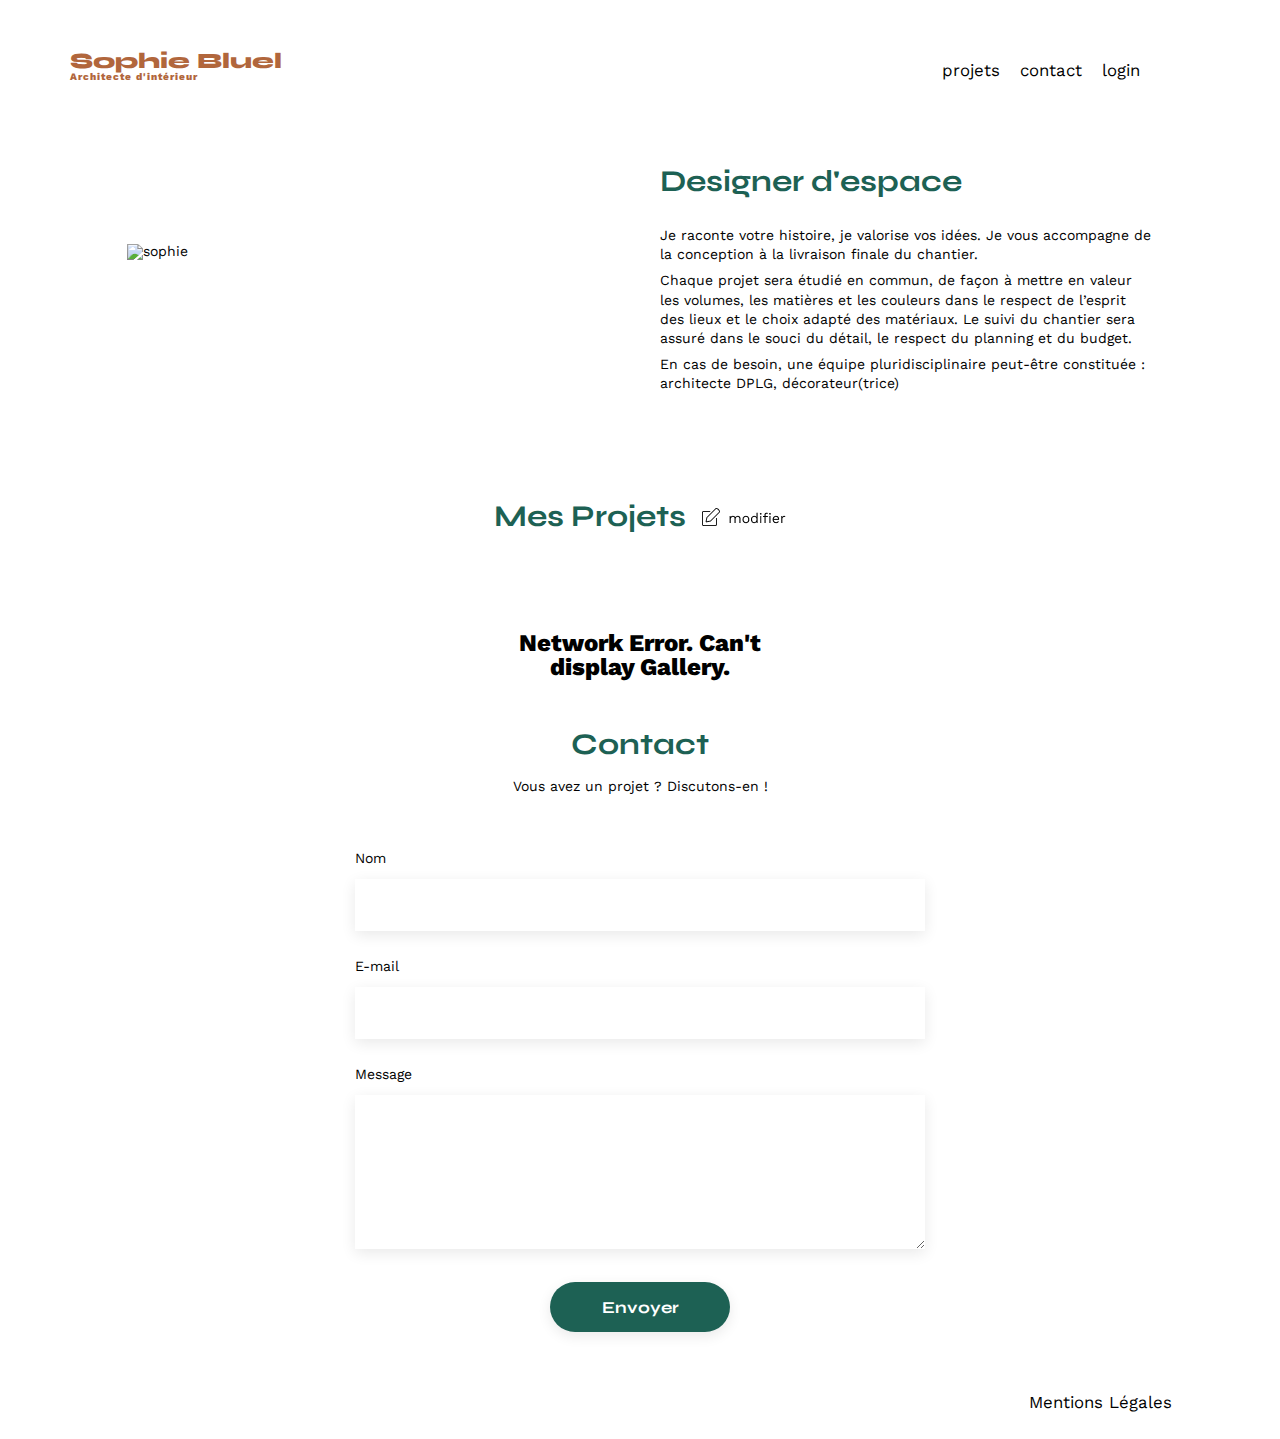
==== FrontEnd/index.html @ 186c77cf "tablet support" ====
<!DOCTYPE html>
<html lang="fr">
<head>
	<meta charset="UTF-8">
	<title>Sophie Bluel - Architecte d'intérieur</title>
	<meta name="viewport" content="width=device-width, initial-scale=1.0">
	<link rel="preconnect" href="https://fonts.googleapis.com">
	<link rel="preconnect" href="https://fonts.gstatic.com" crossorigin>
	<link href="https://fonts.googleapis.com/css2?family=Syne:wght@400;500;700;800&family=Work+Sans:wght@400;500;700;800&display=swap" rel="stylesheet">
	<meta name="description" content="">
	<link rel="stylesheet" href="./assets/style.css">
	<script src="script.js" defer></script>
</head>
<body onload="onloadIndex()">
<header id="header" class="header__padding--notopBar">
	<div class="editionmode__topbar">
		<div style="display:flex; align-items: center; column-gap: 10px;"><img alt="edit icon" src="./assets/icons/edit-white.png">Mode édition</div>
		<div class="button__topbar">publier les changements</div>
	</div>
	<h1>Sophie Bluel <span>Architecte d'intérieur</span></h1>
	<nav>
		<ul>
			<li><a href="#portfolio">projets</a></li>
			<li><a href="#contact">contact</a></li>
			<li id="button__login"><a href="log.html">login</a></li>
			<li id="button__logout"><a href="javascript:Auth.logout()">logout</a></li>
			<li><div class="instagram"></div></li>
		</ul>
	</nav>
</header>
<main>
	<section id="introduction">
		<figure>
			<div>
				<img id="sophie" src="./assets/images/sophie-bluel.png" alt="sophie">
				<a class="modifier" href="javascript:modale.open()">
					<img src="./assets/icons/modifier.png" alt="edit icon">
				</a>
			</div>
		</figure>
		<article>
			<!--<a style="left: 2px; top: 16px;" class="modifier" href="javascript:modale.open()">
				<img src="./assets/icons/modifier.png" alt="edit icon">
			</a>-->
			<h2 style="margin-top:26px;">Designer d'espace</h2><!-- style -->
			<p>Je raconte votre histoire, je valorise vos idées. Je vous accompagne de la conception à la livraison finale du chantier.</p>
			<p>Chaque projet sera étudié en commun, de façon à mettre en valeur les volumes, les matières et les couleurs dans le respect de l’esprit des lieux et le choix adapté des matériaux. Le suivi du chantier sera assuré dans le souci du détail, le respect du planning et du budget.</p>
			<p>En cas de besoin, une équipe pluridisciplinaire peut-être constituée : architecte DPLG, décorateur(trice)</p>
		</article>
	</section>
	<section id="portfolio">
		<h2>Mes Projets
			<a href="javascript:modale.open()">
				<img src="./assets/icons/modifier.png" alt="edit icon">
			</a>
		</h2>
		<div class="filters"></div>
		<div class="gallery">
			<!-- GALLERY -->
		</div>
	</section>
	<section id="contact">
		<h2>Contact</h2>
		<p>Vous avez un projet ? Discutons-en !</p>
		<form action="#" method="post">
			<label for="name">Nom</label>
			<input type="text" name="name" id="name">
			<label for="email">E-mail</label>
			<input type="email" name="email" id="email">
			<label for="message">Message</label>
			<textarea name="message" id="message" cols="30" rows="10"></textarea>
			<input type="submit" value="Envoyer">
		</form>
	</section>
</main>

<footer>
	<nav>
		<ul>
			<li>Mentions Légales</li>
		</ul>
	</nav>
</footer>

<!-- Modale -->
<aside id="opaque__container">
	<div id="modale__container">
		<div id="modale__backnClose">
			<img id="modale__arrow__back" src="./assets/icons/Arrow_Back.png" alt="back" onclick="modale.toggleBodies()"><img id="modale_close" alt="close" src="./assets/icons/cross.png" onclick="modale.close()">
		</div>

		<!-- editGallery -->
		<section class="modale__body" id="body__edit">
			<h3 id="edit__title"><a href="#" class="first__focus" disabled>Gallerie Photo</a></h3>
			<div id="edition__gallery"></div>
			<hr class="modale__hr">
			<input class="modale__button" id="addpicture__button" type="button" value="Ajouter une photo">
			<p style="margin-top:24px; color:#D65353;">supprimer la gallerie</p>
		</section>

		<!-- upload -->
		<form class="modale__body modale__body--hidden" id="form__upload">
			<h3>Ajout Photo</h3>
			<div id="addpic__container">
				<img id="preview__file" alt="preview" src="./assets/icons/picture-placeholder.png">
				<!--<input class="modale__button grey__bg--greentxt" type="button" value="+ Ajouter photo">-->
				<div style="display:flex; flex-direction: column; align-items: center;">
					<input type="file" id="filetoupload" name="image" accept="image/png, image/jpeg">
					<label for="filetoupload" id="fileselect_button" class="fileselect_button modale__button grey__bg--greentxt">+ Ajouter photo</label>
				</div>
				<p class="filesize">jpg, png : 4mo max</p>
			</div>
			<div id="uploadwork__errorbox" class="uploadwork__errorbox"></div>
			<label for="title"><a href="#" class="first__focus" disabled>Titre</a></label>
			<input type="text" name="title" id="title" required>
			<label for="category">Catégorie</label>
			<select name="category" id="category">
			</select>
			<hr class="modale__hr">
			<input class="modale__button grey__bg--whitetxt" type="submit" id="upload__submitbutton" value="Valider" disabled>
		</form>

	</div>
</aside>

</body>
</html>
---- FrontEnd/assets/style.css ----
/* http://meyerweb.com/eric/tools/css/reset/
   v2.0 | 20110126
   License: none (public domain)
*/

html,
body,
div,
span,
applet,
object,
iframe,
h1,
h2,
h3,
h4,
h5,
h6,
p,
blockquote,
pre,
a,
abbr,
acronym,
address,
big,
cite,
code,
del,
dfn,
em,
img,
ins,
kbd,
q,
s,
samp,
small,
strike,
strong,
sub,
sup,
tt,
var,
b,
u,
i,
center,
dl,
dt,
dd,
ol,
ul,
li,
fieldset,
form,
label,
legend,
table,
caption,
tbody,
tfoot,
thead,
tr,
th,
td,
article,
aside,
canvas,
details,
embed,
figure,
figcaption,
footer,
header,
hgroup,
menu,
nav,
output,
ruby,
section,
summary,
time,
mark,
audio,
video {
  margin: 0;
  padding: 0;
  border: 0;
  font-size: 100%;
  font: inherit;
  vertical-align: baseline;
}
/* HTML5 display-role reset for older browsers */
article,
aside,
details,
figcaption,
figure,
footer,
header,
hgroup,
menu,
nav,
section {
  display: block;
}
body {
  line-height: 1;
}
ol,
ul {
  list-style: none;
}
blockquote,
q {
  quotes: none;
}
blockquote:before,
blockquote:after,
q:before,
q:after {
  content: "";
  content: none;
}
table {
  border-collapse: collapse;
  border-spacing: 0;
}
/** end reset css**/
body {
  max-width: 1140px;
  margin: auto;
  font-family: "Work Sans";
  font-size: 14px;
}

a,
a:visited {
  color: #000;
  text-decoration: none;
}

a:hover {
  color: #b1663c;
}

header {
  display: flex;
  justify-content: space-between;
  /*margin: 50px 0;*/
  padding-top: 110px;
  row-gap: 50px;
  flex-wrap: wrap;
}

/*header .nomargins {
  margin: 0;
}*/

section {
  margin: 50px 0;
}

h1 {
  display: flex;
  flex-direction: column;
  font-family: "Syne";
  font-size: 22px;
  font-weight: 800;
  color: #b1663c;
}

h1 > span {
  font-family: "Work Sans";
  font-size: 10px;
  letter-spacing: 0.1em;
}

h2 {
  font-family: "Syne";
  font-weight: 700;
  font-size: 30px;
  color: #1d6154;
}

nav ul {
  display: flex;
  align-items: center;
  list-style-type: none;
}

nav li {
  padding: 0 10px;
  font-size: 1.2em;
}

#button__logout {
  display: none;
}

.selected--menuitem {
  font-weight: 600;
}

li:hover {
  color: #b1663c;
}

.instagram {
  width: 40px;
  height: 40px;
  background-image: url("./icons/instagram.png");
}

.instagram:hover {
  background-image: url("./icons/instagram--on.png");
}

#introduction {
  display: flex;
  align-items: center;
  width: 90%;
  margin-left: auto;
  margin-right: auto;
  column-gap: 40px;
}

#introduction figure {
  flex: 1;
  /*align-self: center;*/
}

#introduction figure div {
  width: 100%;
}

#introduction figure div a {
  clear: both;
  float: left;
  margin-top: 16px;
}

#introduction figure #sophie {
  display: block;
  margin: auto;
  width: 100%;
}

/*#sophie::after {
  content: "rzarzaazre";
  display: block;
  position: absolute;
  top: 200px;
  left: 10px;
  color: red;
}*/

#introduction article {
  flex: 1;
}

#introduction h2 {
  margin-bottom: 1em;
}

#introduction p {
  margin-bottom: 0.5em;
  line-height: 1.2rem;
}

#portfolio h2 {
  text-align: center;
  margin-bottom: 1em;
  margin-top: 100px;
  display: flex;
  column-gap: 16px;
  justify-content: center;
}

.gallery {
  width: 90%;
  /*max-width: 940px;*/
  display: grid;
  grid-template-columns: 1fr 1fr 1fr;
  grid-column-gap: 20px;
  grid-row-gap: 30px;
  margin: 0 auto;
}

.gallery__errormsg {
  text-align: center;
  font-size: 24px;
  font-weight: 800;
}

.gallery img {
  /*display: block;*/
  width: 100%;
  max-height: 438px;
  /*max-height: 489px;*/
  height: 100%;
  object-fit: cover;
}

.filters {
  width: fit-content;
  display: flex;
  flex-wrap: wrap;
  flex-direction: row;
  gap: 10px;
  margin: 50px auto;
  justify-content: center;
}

.filter {
  border-radius: 60px;
  padding: 1.2ch 2ch;
  font-family: "Syne";
  font-size: 16px;
  font-weight: 700;
  border: 1px solid #1d6154;
}

.filter:hover {
  background-color: #0e2f28;
  color: #fffef8;
}

.filter--selected {
  background: #1d6154;
  color: #fffef8;
}

.filter--unselected {
  background: #fffef8;
  /*border: 1px solid #1d6154;*/
  color: #1d6154;
  cursor: pointer;
}

#contact {
  width: 50%;
  margin: auto;
}

#contact > * {
  text-align: center;
}

#contact h2 {
  margin-bottom: 20px;
}

#contact form {
  text-align: left;
  margin-top: 30px;
  display: flex;
  flex-direction: column;
}

#contact input {
  height: 50px;
  font-size: 1.2em;
  border: none;
  box-shadow: 0px 4px 14px rgba(0, 0, 0, 0.09);
}

#contact label {
  margin: 2em 0 1em 0;
}

#contact textarea {
  border: none;
  box-shadow: 0px 4px 14px rgba(0, 0, 0, 0.09);
}

input[type="submit"] {
  font-family: "Syne";
  font-weight: 700;
  color: white;
  background-color: #1d6154;
  margin: 2em auto;
  width: 180px;
  text-align: center;
  border-radius: 60px;
  cursor: pointer;
}

input[type="submit"]:hover {
  background-color: #0e2f28;
  color: #fffef8;
}

footer nav ul {
  display: flex;
  justify-content: flex-end;
  margin: 2em;
}

.forgot__password {
  text-decoration: underline;
  text-underline-offset: 0.3em;
}

/*

EDIT MODE CLASSES

*/

.edit__icon {
  height: 18px;
  width: 18px;
  /*visibility: hidden;*/
}

.editionmode__topbar {
  height: 60px;
  width: 100%;
  background-color: #000;
  /*flex-shrink: 0;*/
  display: none;
  color: #fff;
  z-index: 2;
}

.editionmode__topbar img {
  margin-top: -3px;
}

.editionmode__topbar--on {
  display: flex;
  position: fixed;
  justify-content: center;
  column-gap: 20px;
  align-items: center;
  left: 0;
  top: 0;
  font-size: 16px;
}

.button__topbar {
  background-color: #fff;
  color: #000;
  font-size: 14px;
  padding: 14px 24px;
  font-weight: 500;
  border-radius: 60px;
  cursor: pointer;
}

.header__padding--notopBar {
  padding-top: 50px;
}

.modifier {
  color: #000;
  font-size: 14px;
  font-family: "Work Sans";
  /*position: absolute;*/
  float: left;
  font-weight: 400;
  display: block;
  align-items: center;
  cursor: pointer;
  visibility: hidden;
}

.modifier span {
  margin-left: 8px;
  margin-top: 1px;
}

/*

MODALE

*/

#opaque__container {
  width: 100vw;
  height: 100vh;
  position: fixed;
  top: 0;
  left: 0;
  background-color: rgba(0, 0, 0, 0.3);
  /*display: flex;*/
  justify-content: center;
  display: none;
  overflow: auto;
  z-index: 1;
}

#modale__container {
  margin-top: 64px;
  height: fit-content;
  flex-shrink: 0;
  /*max-height: 80vh;*/
  width: 630px;
  max-width: 100vh;
  background-color: #fff;
  border-radius: 10px;
  padding: 32px 36px 48px 36px;
  display: flex;
  flex-direction: column;
  align-items: center;
  justify-content: center;
}

/*#edition__gallery {
  display: flex;
  gap: 13px 8px;
  max-width: 420px;
  flex-wrap: wrap;
}

#edition__gallery .thumb {
  height: 104px;
  width: 77px;
  object-fit: cover;
}*/

#edition__gallery {
  display: grid;
  width: 420px;
  gap: 13px 9px;
  grid-template-columns: repeat(5, 1fr);
  grid-auto-rows: 117px;
}

#edition__gallery .thumb {
  max-height: 104px;
  height: 100%;
  width: 100%;
  object-fit: cover;
}

#edition__gallery .bin__icon {
  position: absolute;
  top: 0;
  right: 0;
  height: 17px;
  width: 17px;
  cursor: pointer;
  margin: 6px 6px 0 0;
}

#modale__backnClose {
  height: 14px;
  display: flex;
  justify-content: space-between;
  width: 564px;
}

#modale__arrow__back {
  visibility: hidden;
  cursor: pointer;
}

#modale_close {
  cursor: pointer;
}

h3 {
  font-family: "Work Sans";
  font-style: normal;
  font-weight: 400;
  font-size: 26px;
  line-height: 30px;
  text-align: center;
  margin: 24px 0 36px 0;
  /*background-color: red;*/
}

.modale__hr {
  width: 100%;
  margin-top: 48px;
  /*border: none;
  border: 1px solid #b3b3b3;
  height: 1px;
  width: 100%;*/
}

.modale__button {
  border-radius: 60px;
  padding: 10px 48px;
  font-family: "Syne";
  font-size: 14px;
  font-weight: 700;
  background-color: #1d6154;
  border: 1px solid #1d6154;
  cursor: pointer;
  color: #fffef8;
  margin-top: 34px;
  width: 236px;
  align-self: center;
}

.modale__button:hover {
  background-color: #0e2f28;
}

#addpic__container {
  background-color: #e8f1f6;
  display: flex;
  flex-direction: column;
  align-items: center;
  padding: 28px 0 20px 0;
  width: 100%;
}

#addpic__container img {
  /*width: 58px;*/
  max-height: 200px;
}

.modale__body {
  display: flex;
  flex-direction: column;
  /*justify-content: center;*/
  /*align-items: center;*/
  width: 420px;
}

.modale__body--hidden {
  display: none;
}

.modale__body p {
  text-align: center;
}

.modale__body label {
  font-family: "Work Sans";
  font-style: normal;
  font-weight: 500;
  font-size: 14px;
  /*line-height: 16px;*/
  color: #3d3d3d;
  margin: 2em 0 1em 0;
}

.modale__body input[type="text"],
.modale__body select {
  height: 50px;
  font-size: 1.2em;
  width: 100%;
  border: none;
  box-shadow: 0px 4px 14px rgba(0, 0, 0, 0.09);
  color: #444;
  /*-moz-appearance: none;
  -webkit-appearance: none;*/
}

.modale__body select,
.modale__body select option {
  color: #444;
  font-family: "Work Sans";
  font-style: normal;
  font-weight: 500;
  font-size: 14px;
  padding-left: 16px;
}

.modale__body select {
  -webkit-appearance: none;
  -moz-appearance: none;
  appearance: none;
  background-image: url("./icons/select-arrow.png");
  background-repeat: no-repeat;
  background-position-x: calc(100% - 29px);
  background-position-y: calc(50%);
}

.grey__bg--whitetxt {
  background-color: #a7a7a7;
  color: #fff;
}

.grey__bg--greentxt {
  background-color: #a7a7a7;
  color: #306685;
}

.green__bg--whitetxt {
  background-color: #1d6154;
  color: #fff;
}

input[type="file"] {
  all: unset;
  display: none;
}

#fileselect_button {
  cursor: pointer;
  border: none;
  color: #306685;
  font-family: "Work Sans";
  font-size: 14px;
  font-weight: 500;
  width: fit-content;
  padding-right: 32px;
  padding-left: 32px;
}

#fileselect_button:hover {
  color: #fff;
}

.filesize {
  font-size: 10px;
}

#upload__submitbutton:disabled {
  background-color: #a7a7a7;
  color: #fff;
  border-color: #a7a7a7;
}

/*

LOGIN PAGE

*/

.login__errorbox {
  background-color: #ffdddd;
  width: 100%;
  border: 1px solid #ff8888;
  padding: 16px 32px;
  width: 100%;
  color: #dd6666;
  display: none;
}

.uploadwork__errorbox {
  margin-top: 32px;
  background-color: #ffdddd;
  width: 100%;
  border: 1px solid #ff8888;
  padding: 16px 32px;
  width: calc(100% - 66px);
  color: #dd6666;
  display: none;
}

.first__focus {
  cursor: default;
}

.first__focus:hover,
.first__focus:any-link {
  text-decoration: none;
  color: #000;
}

.first__focus:focus {
  text-decoration: none;
  outline: none;
}

/** CELLPHONE TEMP **/

@media screen and (max-width: 768px) {
  h1 {
    margin: 0 auto;
  }

  section {
    margin: 24px;
  }

  #introduction {
    flex-direction: column;
  }

  #introduction article h2 {
    text-align: center;
  }

  /*nav ul {
    display: flex;
    align-items: center;
    list-style-type: none;
    margin: 0 auto;
    border: 1px solid red;
  }*/

  #header nav {
    width: 100%;
  }

  #header nav ul {
    justify-content: center;
  }

  .filters {
    row-gap: 20px;
  }

  .filter {
    font-size: 14px;
  }

  #portfolio h2 {
    margin-top: 64px;
    flex-direction: column;
    row-gap: 16px;
  }
}
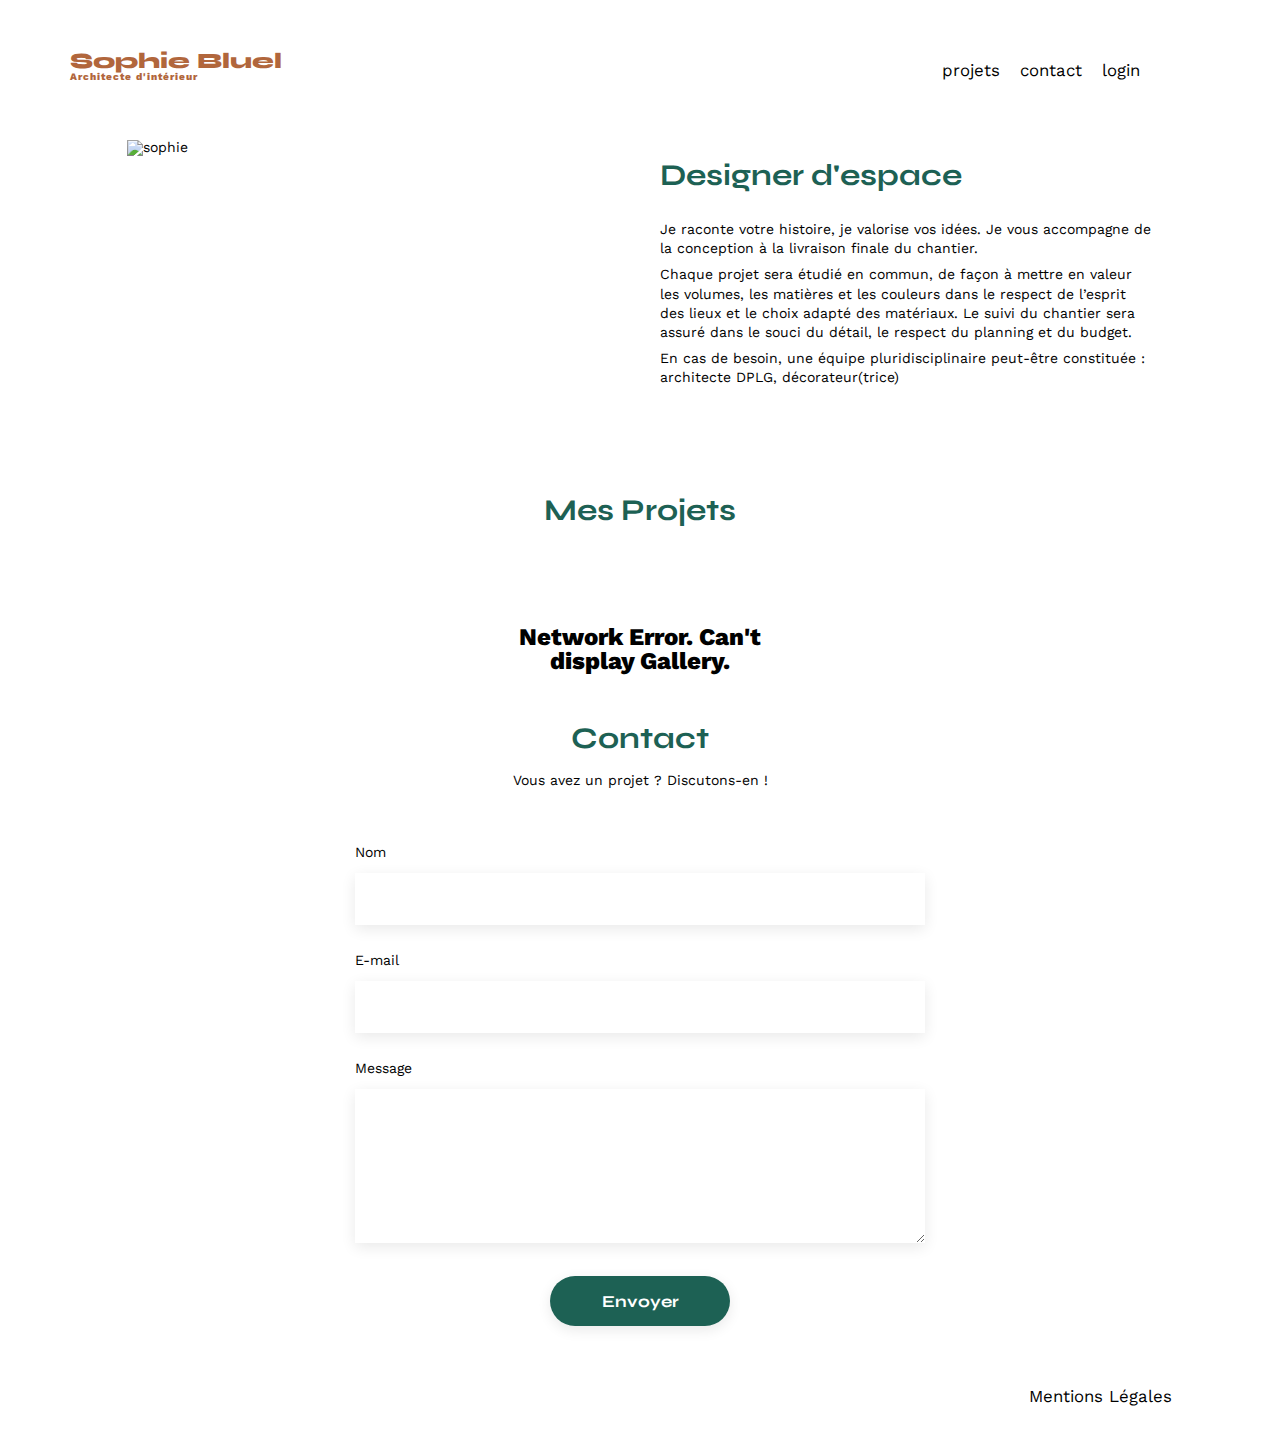
==== commit 613e729f: "tablet support improved" ====
--- a/FrontEnd/index.html
+++ b/FrontEnd/index.html
@@ -38,11 +38,11 @@
 				</a>
 			</div>
 		</figure>
-		<article>
-			<!--<a style="left: 2px; top: 16px;" class="modifier" href="javascript:modale.open()">
+		<article style="padding-top:20px;display:flex; flex-direction: column;">
+			<a class="modifier" style="margin-bottom:20px; width: fit-content;" href="javascript:modale.open()">
 				<img src="./assets/icons/modifier.png" alt="edit icon">
-			</a>-->
-			<h2 style="margin-top:26px;">Designer d'espace</h2><!-- style -->
+			</a>
+			<h2>Designer d'espace</h2><!-- style -->
 			<p>Je raconte votre histoire, je valorise vos idées. Je vous accompagne de la conception à la livraison finale du chantier.</p>
 			<p>Chaque projet sera étudié en commun, de façon à mettre en valeur les volumes, les matières et les couleurs dans le respect de l’esprit des lieux et le choix adapté des matériaux. Le suivi du chantier sera assuré dans le souci du détail, le respect du planning et du budget.</p>
 			<p>En cas de besoin, une équipe pluridisciplinaire peut-être constituée : architecte DPLG, décorateur(trice)</p>
@@ -50,7 +50,7 @@
 	</section>
 	<section id="portfolio">
 		<h2>Mes Projets
-			<a href="javascript:modale.open()">
+			<a class="modifier" href="javascript:modale.open()">
 				<img src="./assets/icons/modifier.png" alt="edit icon">
 			</a>
 		</h2>
--- a/FrontEnd/assets/style.css
+++ b/FrontEnd/assets/style.css
@@ -219,7 +219,7 @@
 
 #introduction {
   display: flex;
-  align-items: center;
+  /*align-items: center;*/
   width: 90%;
   margin-left: auto;
   margin-right: auto;
@@ -284,7 +284,7 @@
   display: grid;
   grid-template-columns: 1fr 1fr 1fr;
   grid-column-gap: 20px;
-  grid-row-gap: 30px;
+  grid-row-gap: 20px;
   margin: 0 auto;
 }
 
@@ -294,13 +294,27 @@
   font-weight: 800;
 }
 
+.gallery figure {
+  width: 100%;
+  display: flex;
+  flex-direction: column;
+  max-height: calc (438px + 24px);
+}
+
 .gallery img {
-  /*display: block;*/
-  width: 100%;
+  display: block;
+  width: 100%;
+  height: 100%;
   max-height: 438px;
   /*max-height: 489px;*/
-  height: 100%;
   object-fit: cover;
+}
+
+.gallery figcaption {
+  height: 24px;
+  overflow: hidden;
+  width: 100%;
+  /*border: 1px solid red;*/
 }
 
 .filters {
@@ -455,22 +469,14 @@
 }
 
 .modifier {
-  color: #000;
-  font-size: 14px;
-  font-family: "Work Sans";
-  /*position: absolute;*/
-  float: left;
-  font-weight: 400;
-  display: block;
-  align-items: center;
   cursor: pointer;
-  visibility: hidden;
-}
-
-.modifier span {
+  display: none;
+}
+
+/*.modifier span {
   margin-left: 8px;
   margin-top: 1px;
-}
+}*/
 
 /*
 
@@ -780,6 +786,12 @@
     text-align: center;
   }
 
+  #introduction article a {
+    order: 2;
+    margin-top: 12px;
+    align-self: flex-end;
+  }
+
   /*nav ul {
     display: flex;
     align-items: center;
@@ -802,6 +814,7 @@
 
   .filter {
     font-size: 14px;
+    width: 35%;
   }
 
   #portfolio h2 {
@@ -809,4 +822,8 @@
     flex-direction: column;
     row-gap: 16px;
   }
-}
+
+  .gallery figcaption {
+    height: 48px;
+  }
+}
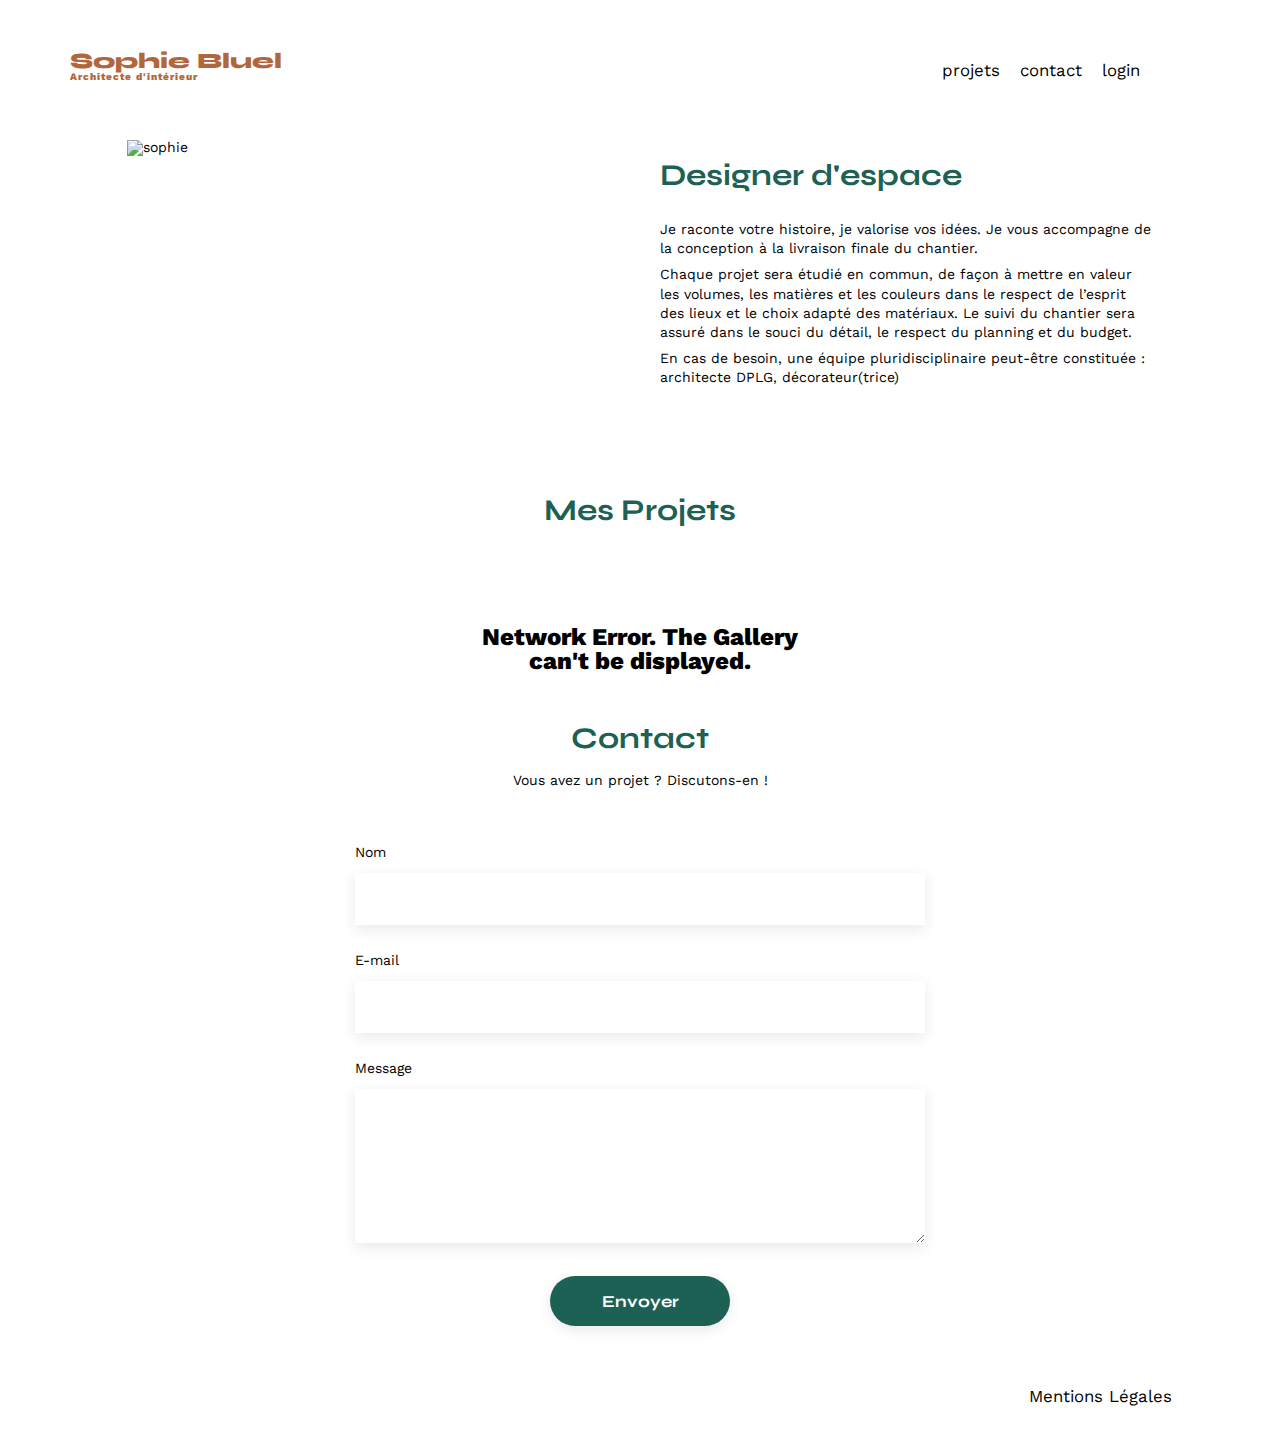
==== commit 4b7bb4e5: "reset modal form improved" ====
--- a/FrontEnd/index.html
+++ b/FrontEnd/index.html
@@ -14,7 +14,7 @@
 <body onload="onloadIndex()">
 <header id="header" class="header__padding--notopBar">
 	<div class="editionmode__topbar">
-		<div style="display:flex; align-items: center; column-gap: 10px;"><img alt="edit icon" src="./assets/icons/edit-white.png">Mode édition</div>
+		<div id="mode__edition"><img alt="edit icon" src="./assets/icons/edit-white.png">Mode édition</div>
 		<div class="button__topbar">publier les changements</div>
 	</div>
 	<h1>Sophie Bluel <span>Architecte d'intérieur</span></h1>
@@ -34,15 +34,15 @@
 			<div>
 				<img id="sophie" src="./assets/images/sophie-bluel.png" alt="sophie">
 				<a class="modifier" href="javascript:modale.open()">
-					<img src="./assets/icons/modifier.png" alt="edit icon">
+					<img class="modifier__icon" src="./assets/icons/modifier--on.png" alt="edit icon">
 				</a>
 			</div>
 		</figure>
-		<article style="padding-top:20px;display:flex; flex-direction: column;">
-			<a class="modifier" style="margin-bottom:20px; width: fit-content;" href="javascript:modale.open()">
-				<img src="./assets/icons/modifier.png" alt="edit icon">
+		<article>
+			<a class="modifier" href="javascript:modale.open()">
+				<img class="modifier__icon" src="./assets/icons/modifier--on.png" alt="edit icon">
 			</a>
-			<h2>Designer d'espace</h2><!-- style -->
+			<h2>Designer d'espace</h2>
 			<p>Je raconte votre histoire, je valorise vos idées. Je vous accompagne de la conception à la livraison finale du chantier.</p>
 			<p>Chaque projet sera étudié en commun, de façon à mettre en valeur les volumes, les matières et les couleurs dans le respect de l’esprit des lieux et le choix adapté des matériaux. Le suivi du chantier sera assuré dans le souci du détail, le respect du planning et du budget.</p>
 			<p>En cas de besoin, une équipe pluridisciplinaire peut-être constituée : architecte DPLG, décorateur(trice)</p>
@@ -51,7 +51,7 @@
 	<section id="portfolio">
 		<h2>Mes Projets
 			<a class="modifier" href="javascript:modale.open()">
-				<img src="./assets/icons/modifier.png" alt="edit icon">
+				<img class="modifier__icon" src="./assets/icons/modifier--on.png" alt="edit icon">
 			</a>
 		</h2>
 		<div class="filters"></div>
@@ -86,32 +86,32 @@
 <aside id="opaque__container">
 	<div id="modale__container">
 		<div id="modale__backnClose">
-			<img id="modale__arrow__back" src="./assets/icons/Arrow_Back.png" alt="back" onclick="modale.toggleBodies()"><img id="modale_close" alt="close" src="./assets/icons/cross.png" onclick="modale.close()">
+			<a id="modale__backlink" href="javascript:modale.toggleBodies()"><img id="modale__arrow__back" src="./assets/icons/Arrow_Back.png" alt="back"></a>
+			<a id="modale__closelink" href="javascript:modale.close()"><img id="modale_close" alt="close" src="./assets/icons/cross.png"></a>
 		</div>
 
-		<!-- editGallery -->
+		<!-- EditGallery Body -->
 		<section class="modale__body" id="body__edit">
-			<h3 id="edit__title"><a href="#" class="first__focus" disabled>Gallerie Photo</a></h3>
+			<h3 id="edit__title">Gallerie Photo</h3>
 			<div id="edition__gallery"></div>
 			<hr class="modale__hr">
 			<input class="modale__button" id="addpicture__button" type="button" value="Ajouter une photo">
-			<p style="margin-top:24px; color:#D65353;">supprimer la gallerie</p>
+			<p id="delete__allworks" tabindex="0" onclick="modale.deleteAllWorks()">supprimer la gallerie</p>
 		</section>
 
-		<!-- upload -->
+		<!-- Upload Body -->
 		<form class="modale__body modale__body--hidden" id="form__upload">
-			<h3>Ajout Photo</h3>
+			<h3 id="upload__title">Ajout Photo</h3>
 			<div id="addpic__container">
 				<img id="preview__file" alt="preview" src="./assets/icons/picture-placeholder.png">
-				<!--<input class="modale__button grey__bg--greentxt" type="button" value="+ Ajouter photo">-->
-				<div style="display:flex; flex-direction: column; align-items: center;">
+				<div id="inputfile__group">
 					<input type="file" id="filetoupload" name="image" accept="image/png, image/jpeg">
 					<label for="filetoupload" id="fileselect_button" class="fileselect_button modale__button grey__bg--greentxt">+ Ajouter photo</label>
 				</div>
 				<p class="filesize">jpg, png : 4mo max</p>
 			</div>
 			<div id="uploadwork__errorbox" class="uploadwork__errorbox"></div>
-			<label for="title"><a href="#" class="first__focus" disabled>Titre</a></label>
+			<label for="title">Titre</label>
 			<input type="text" name="title" id="title" required>
 			<label for="category">Catégorie</label>
 			<select name="category" id="category">
--- a/FrontEnd/assets/style.css
+++ b/FrontEnd/assets/style.css
@@ -231,9 +231,9 @@
   /*align-self: center;*/
 }
 
-#introduction figure div {
-  width: 100%;
-}
+/*#introduction figure div {
+  width: 100%;
+}*/
 
 #introduction figure div a {
   clear: both;
@@ -258,6 +258,14 @@
 
 #introduction article {
   flex: 1;
+  padding-top: 20px;
+  display: flex;
+  flex-direction: column;
+}
+
+#introduction article a {
+  margin-bottom: 20px;
+  width: fit-content;
 }
 
 #introduction h2 {
@@ -454,6 +462,12 @@
   font-size: 16px;
 }
 
+#mode__edition {
+  display: flex;
+  align-items: center;
+  column-gap: 10px;
+}
+
 .button__topbar {
   background-color: #fff;
   color: #000;
@@ -471,12 +485,17 @@
 .modifier {
   cursor: pointer;
   display: none;
-}
-
-/*.modifier span {
-  margin-left: 8px;
-  margin-top: 1px;
-}*/
+  /*height: 18px;*/
+  /*background-color: red;*/
+}
+
+.modifier__icon {
+  filter: contrast(100%) brightness(0%) saturate(0%) opacity(100%);
+}
+
+.modifier__icon:hover {
+  filter: contrast(100%) brightness(100%) saturate(100%) opacity(100%);
+}
 
 /*
 
@@ -514,19 +533,6 @@
   justify-content: center;
 }
 
-/*#edition__gallery {
-  display: flex;
-  gap: 13px 8px;
-  max-width: 420px;
-  flex-wrap: wrap;
-}
-
-#edition__gallery .thumb {
-  height: 104px;
-  width: 77px;
-  object-fit: cover;
-}*/
-
 #edition__gallery {
   display: grid;
   width: 420px;
@@ -537,7 +543,8 @@
 
 #edition__gallery .thumb {
   max-height: 104px;
-  height: 100%;
+  /*height: 100%;*/
+  height: 104px;
   width: 100%;
   object-fit: cover;
 }
@@ -552,20 +559,36 @@
   margin: 6px 6px 0 0;
 }
 
+#edition__gallery .move__icon {
+  position: absolute;
+  top: 0;
+  right: 0;
+  height: 17px;
+  width: 17px;
+  cursor: pointer;
+  margin: 6px 29px 0 0;
+  display: none;
+}
+
+#delete__allworks {
+  margin-top: 24px;
+  color: #d65353;
+  cursor: pointer;
+}
+
+#delete__allworks:hover {
+  text-decoration: underline;
+}
+
 #modale__backnClose {
   height: 14px;
   display: flex;
-  justify-content: space-between;
+  justify-content: flex-end;
   width: 564px;
 }
 
-#modale__arrow__back {
-  visibility: hidden;
-  cursor: pointer;
-}
-
-#modale_close {
-  cursor: pointer;
+#modale__backlink {
+  display: none;
 }
 
 h3 {
@@ -576,16 +599,11 @@
   line-height: 30px;
   text-align: center;
   margin: 24px 0 36px 0;
-  /*background-color: red;*/
 }
 
 .modale__hr {
   width: 100%;
   margin-top: 48px;
-  /*border: none;
-  border: 1px solid #b3b3b3;
-  height: 1px;
-  width: 100%;*/
 }
 
 .modale__button {
@@ -617,15 +635,18 @@
 }
 
 #addpic__container img {
-  /*width: 58px;*/
   max-height: 200px;
 }
 
+#inputfile__group {
+  display: flex;
+  flex-direction: column;
+  align-items: center;
+}
+
 .modale__body {
   display: flex;
   flex-direction: column;
-  /*justify-content: center;*/
-  /*align-items: center;*/
   width: 420px;
 }
 
@@ -642,7 +663,6 @@
   font-style: normal;
   font-weight: 500;
   font-size: 14px;
-  /*line-height: 16px;*/
   color: #3d3d3d;
   margin: 2em 0 1em 0;
 }
@@ -655,8 +675,6 @@
   border: none;
   box-shadow: 0px 4px 14px rgba(0, 0, 0, 0.09);
   color: #444;
-  /*-moz-appearance: none;
-  -webkit-appearance: none;*/
 }
 
 .modale__body select,
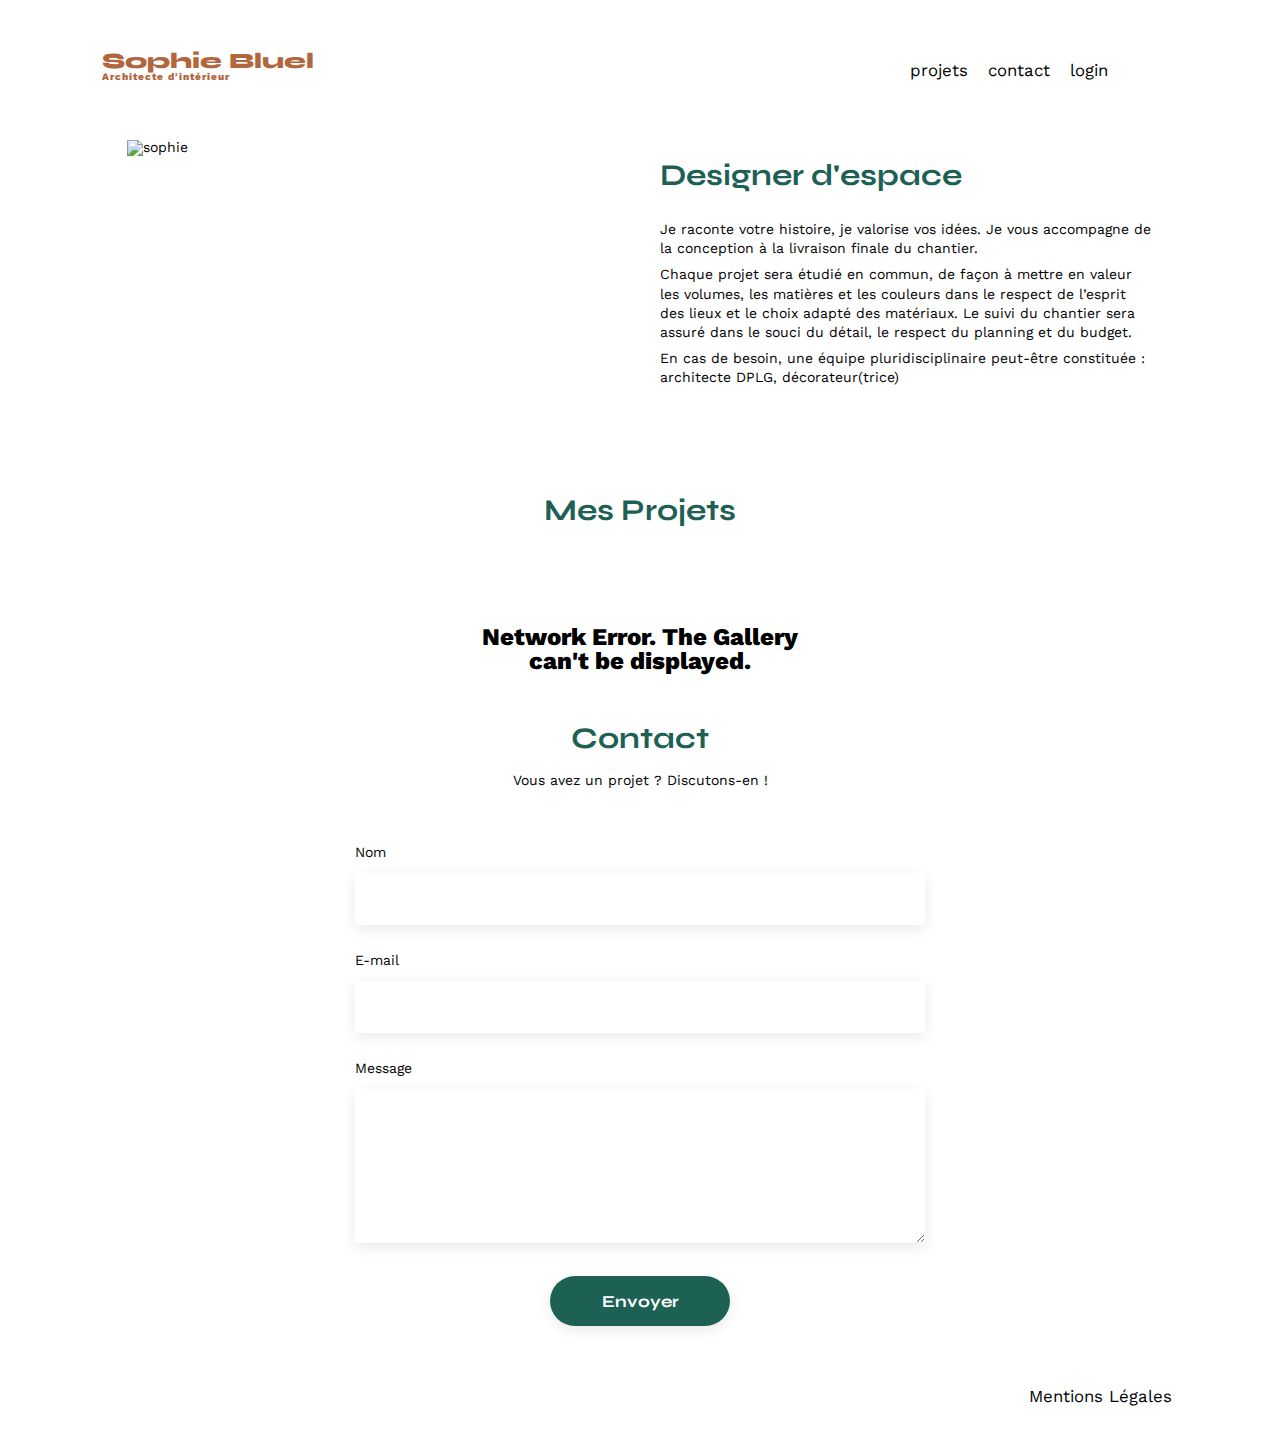
==== commit 1cd2d1d8: "responsive modal improved" ====
--- a/FrontEnd/index.html
+++ b/FrontEnd/index.html
@@ -100,7 +100,7 @@
 		</section>
 
 		<!-- Upload Body -->
-		<form class="modale__body modale__body--hidden" id="form__upload">
+		<form class="modale__body modale__body__form modale__body--hidden" id="form__upload">
 			<h3 id="upload__title">Ajout Photo</h3>
 			<div id="addpic__container">
 				<img id="preview__file" alt="preview" src="./assets/icons/picture-placeholder.png">
--- a/FrontEnd/assets/style.css
+++ b/FrontEnd/assets/style.css
@@ -150,12 +150,17 @@
   justify-content: space-between;
   /*margin: 50px 0;*/
   padding-top: 110px;
+  margin: 0 32px;
   row-gap: 50px;
   flex-wrap: wrap;
 }
 
 /*header .nomargins {
   margin: 0;
+}*/
+
+/*main {
+  padding: 0 16px;
 }*/
 
 section {
@@ -219,7 +224,6 @@
 
 #introduction {
   display: flex;
-  /*align-items: center;*/
   width: 90%;
   margin-left: auto;
   margin-right: auto;
@@ -228,7 +232,6 @@
 
 #introduction figure {
   flex: 1;
-  /*align-self: center;*/
 }
 
 /*#introduction figure div {
@@ -246,15 +249,6 @@
   margin: auto;
   width: 100%;
 }
-
-/*#sophie::after {
-  content: "rzarzaazre";
-  display: block;
-  position: absolute;
-  top: 200px;
-  left: 10px;
-  color: red;
-}*/
 
 #introduction article {
   flex: 1;
@@ -306,23 +300,25 @@
   width: 100%;
   display: flex;
   flex-direction: column;
-  max-height: calc (438px + 24px);
+  /*max-height: calc (438px + 24px);*/
 }
 
 .gallery img {
   display: block;
   width: 100%;
-  height: 100%;
+  /*height: 100%;*/
   max-height: 438px;
   /*max-height: 489px;*/
   object-fit: cover;
+  aspect-ratio: 328 / 438;
 }
 
 .gallery figcaption {
-  height: 24px;
+  /*height: 24px;*/
+  height: fit-content;
   overflow: hidden;
-  width: 100%;
-  /*border: 1px solid red;*/
+  padding-top: 6px;
+  width: 100%;
 }
 
 .filters {
@@ -356,7 +352,6 @@
 
 .filter--unselected {
   background: #fffef8;
-  /*border: 1px solid #1d6154;*/
   color: #1d6154;
   cursor: pointer;
 }
@@ -434,14 +429,12 @@
 .edit__icon {
   height: 18px;
   width: 18px;
-  /*visibility: hidden;*/
 }
 
 .editionmode__topbar {
   height: 60px;
   width: 100%;
   background-color: #000;
-  /*flex-shrink: 0;*/
   display: none;
   color: #fff;
   z-index: 2;
@@ -485,8 +478,6 @@
 .modifier {
   cursor: pointer;
   display: none;
-  /*height: 18px;*/
-  /*background-color: red;*/
 }
 
 .modifier__icon {
@@ -510,7 +501,6 @@
   top: 0;
   left: 0;
   background-color: rgba(0, 0, 0, 0.3);
-  /*display: flex;*/
   justify-content: center;
   display: none;
   overflow: auto;
@@ -521,7 +511,6 @@
   margin-top: 64px;
   height: fit-content;
   flex-shrink: 0;
-  /*max-height: 80vh;*/
   width: 630px;
   max-width: 100vh;
   background-color: #fff;
@@ -543,7 +532,6 @@
 
 #edition__gallery .thumb {
   max-height: 104px;
-  /*height: 100%;*/
   height: 104px;
   width: 100%;
   object-fit: cover;
@@ -810,14 +798,6 @@
     align-self: flex-end;
   }
 
-  /*nav ul {
-    display: flex;
-    align-items: center;
-    list-style-type: none;
-    margin: 0 auto;
-    border: 1px solid red;
-  }*/
-
   #header nav {
     width: 100%;
   }
@@ -831,8 +811,13 @@
   }
 
   .filter {
-    font-size: 14px;
-    width: 35%;
+    font-size: 16px;
+    width: 100%;
+    height: 28px;
+    margin: 0 28.5px;
+    display: flex;
+    justify-content: center;
+    align-items: center;
   }
 
   #portfolio h2 {
@@ -841,7 +826,73 @@
     row-gap: 16px;
   }
 
-  .gallery figcaption {
-    height: 48px;
-  }
-}
+  .gallery {
+    grid-template-columns: 1fr 1fr;
+    grid-column-gap: 20px;
+    grid-row-gap: 20px;
+    margin: 0 auto;
+  }
+
+  #mode__edition {
+    display: none;
+  }
+
+  #contact {
+    width: 80%;
+    margin: 0 auto;
+  }
+
+  footer nav ul {
+    justify-content: center;
+  }
+
+  /* NEW */
+
+  #modale__container {
+    width: 80%;
+  }
+
+  #modale__backnClose {
+    width: 90%;
+  }
+
+  #edition__gallery {
+    width: 80%;
+    grid-template-columns: repeat(3, 1fr);
+    margin: 0 auto;
+    grid-auto-rows: auto;
+    column-gap: 12px;
+  }
+
+  #edition__gallery .thumb {
+    max-height: 140px;
+    height: 140px;
+  }
+
+  .modale__body__form {
+    width: 90%;
+  }
+
+  .modale__hr {
+    width: 80%;
+    margin-top: 48px;
+  }
+}
+
+@media screen and (max-width: 400px) {
+  #edition__gallery {
+    width: 70%;
+    grid-template-columns: repeat(2, 1fr);
+    column-gap: 16px;
+  }
+
+  #edition__gallery .thumb {
+    max-height: 190px;
+    height: 190px;
+  }
+
+  .modale__hr {
+    width: 70%;
+    margin-top: 48px;
+  }
+}
